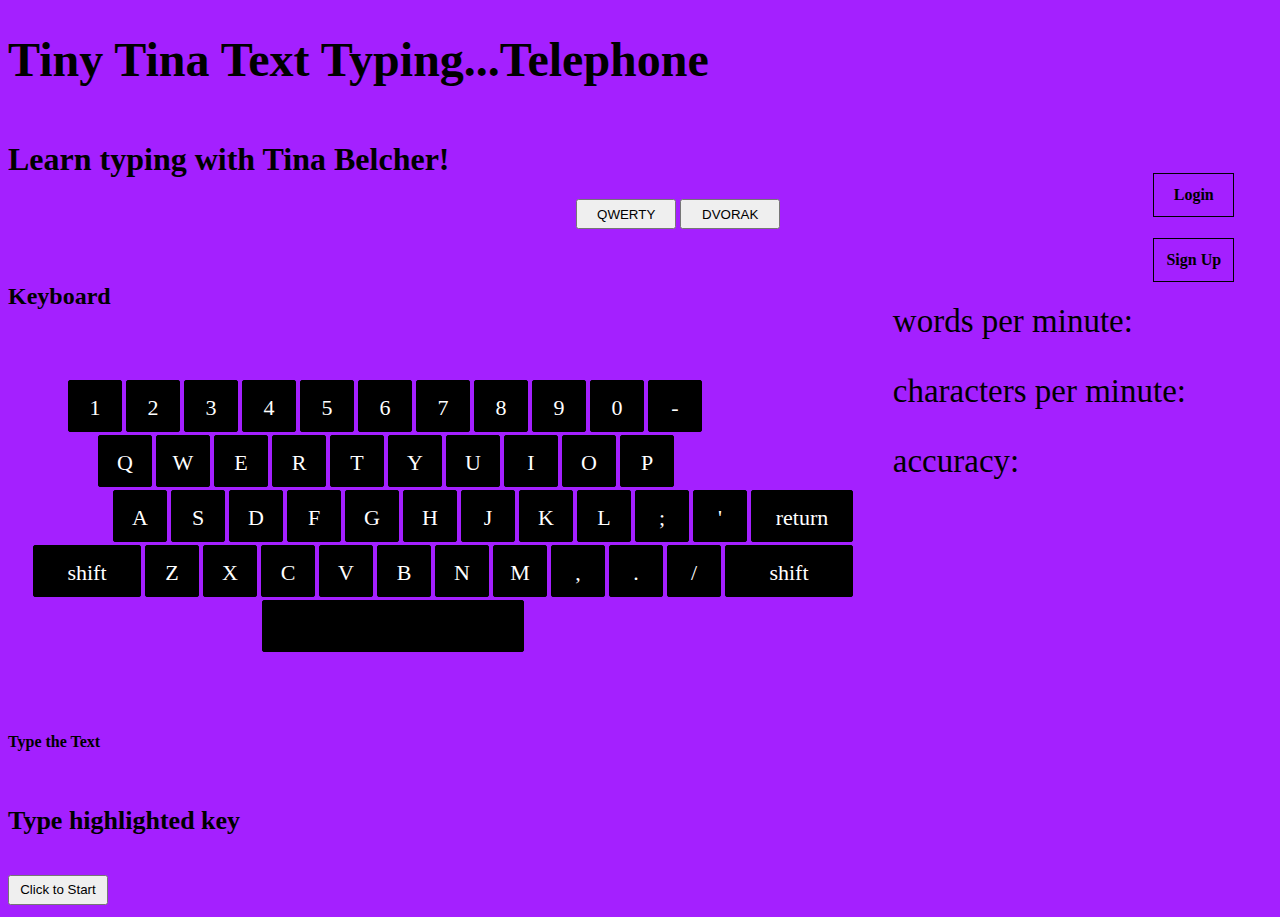
==== public/index.html @ f79e1a9d "change in folder structure" ====
<!DOCTYPE html>
	<html>
	<head>
		<!--	STYLESHEETS	-->
			<link rel='stylesheet' type='text/css' href='stylesheets/index.css'/>
			<link rel='stylesheet' type='text/css' href='stylesheets/keyboard.css'/>
			<link rel="stylesheet" type="text/css" href="stylesheets/login.css"/>
			<link rel='stylesheet' type='text/css' href='stylesheets/sections.css'/>
		<!--	JAVASCRIPT	-->
			<script type='text/javascript' src='libs/Chart.js'></script>
			<script type='text/javascript' src='libs/underscore.js'></script>
			<script type='text/javascript' src='libs/jquery.js'></script>
			<script type='text/javascript' src='libs/mousetrap.js'></script>
			<script type='text/javascript' src='js/statistics.js'></script>
			<script type="text/javascript" src='js/animate.js'></script>
			<script type='text/javascript' src='js/typing.js'></script>
			<script type="text/javascript" src='js/ddtype.js'></script>
			<script type='text/javascript' src='js/login.js'></script>
			<script type='text/javascript' src='js/partials.js'></script>
			<script type='text/javascript' src='js/myApp.js'></script>
			<script type='text/javascript' src='js/index.js'></script>
		<!--	  MISC		-->
	</head>
	<body>
		<h1 class='title'>Tiny Tina Text Typing...Telephone</h1>

		<div class='workspace'>


			<div class='section1'><h1>Learn typing with Tina Belcher!</h1>
				<div class='keyboard-select'>
					<button class='select-qwerty'>QWERTY</button>
					<button class='select-dvorak'>DVORAK</button>
				</div>
			</div>
			<div class='subsection3'>
				<header class='side-bar'>

				</header>
				<div class='stats'>
						<p class='stat-line'>words per minute: <span id='WPM'></span></p>
						<p class='stat-line'>characters per minute: <span id='CPM'></span></p>
						<p class='stat-line'>accuracy: <span id='accuracy'></span></p>
				</div>
			</div>
			<div class='section2'><h2>Keyboard</h2>
				<div class='keyboard'>	

				</div>
			</div>
			<div class='section4'><h4>Type the Text</h4>
				<div class='clock'>

				</div>	
				<div class='text-area'>
					<h4> Type highlighted key </h4>
					<div class = 'text-space'>
						<button class='start-button'>Click to Start</button>
					</div>
					<button class='restart-button'>Restart</button>
					<div class='text-response'>

					</div>
				</div>
			</div>
		</div>

	</body>

</html>
---- public/stylesheets/index.css ----
.test-space{
	height: 60px;
}

.title{
	font-size: 3em;
}

.stat-line{
	font-size: 33px;
}

.keyboard-select{
	float: right;
	right: 100px;
	position: relative;
}


html{
	background-color: #A420FF;
}

header{
	width: 100%;
	height: 100%;
	float: right;
	position: relative;
	margin-top: 2em;
}

button{
	display: inline-block;
	width: 100px;
	height: 30px;
}

.workspace{
	min-width: 1000px;
}

.ddtype{
	overflow: hidden;
	height: 80vh;
	width: 30%;
	display: inline-block;
	border: 1px solid black;
}

.ddkey{
	position: relative;
}

.ddchar{
	position: relative;
}

.buttons{
	float: right;
	position: relative;
	right: 10%;
	z-index: 1;
}

.text-space{
	overflow: hidden;
	white-space: nowrap;
}


.text-area{
	display: inline-block;
	width: 100%;
	font-size: 26px;
	font-family: Verdana;
	font-weight: 600;
}


.text-response{
	margin-top: 5px;
}

.char{
	display: inline-block;
	position: relative;
	margin: 4px;
}

.user-info{
	float: right;
	display: inline-block;
}
---- public/stylesheets/keyboard.css ----
#key_test{
	position: relative;
	left: 100px;
}

.keyboard{
	position: relative;
	width: 100%;
	display: inline-block;
	top: 50px;
}

.row{
	margin-bottom: 3px;
	position: relative;
}

.key_row0{
	left: 60px;
}

.key_row1{
	left: 90px;
}

.key_row2{
	left: 105px;
}

.key_row3{
	left: 25px;
}

.key#key_enter{
	width: 100px;
}

.key#key_shift{
	width: 126px;
}
.key#key_leftshift{
	width:	106px;
}

.key#key_space{
	left: 254px;
	width: 260px;
	height: 36px;
}

.key{
	font-size: 22px;
	position: relative;
	display: inline-block;
	height: 36px;
	width: 52px;
	border: 1px solid black;
	border-radius: 2px;
	padding-top: 14px;
	text-align: center;
	background-color: black;
	color: white;
}
---- public/stylesheets/login.css ----
.side-bar-button{
	text-align: center;
	padding: 12px;
	border: 1px solid black;
}

.form-div{
	border: 1px solid black;
	position: relative;
	width: 100%;
}

.form-input{
	position: relative;
	margin-left: 30px;
}

.form-button{
	text-align: center;
}

.identifier{
	margin-left: 10px;
}
---- public/stylesheets/sections.css ----
.subsection1-2{
	display: inline-block;
	float: left;
	width: 64%;
	display: inline-block;
}
.subsection3{
	display: inline-block;
	float: right;
	width: 30%;
	display: inline-block;
}
.section1{
	display: inline-block;
	width: 69%;
	height: 9em;
	vertical-align: top;
}
.section2{
	display: inline-block;
	box-sizing: border-box;
	width: 70%;
	height: 28em;
	vertical-align: top;
}
.section3{
	display: inline-block;
	width: 100%;
	height: 30em;
}
.section4{
	display: inline-block;
	width: 100%;
	height: 9em;
}
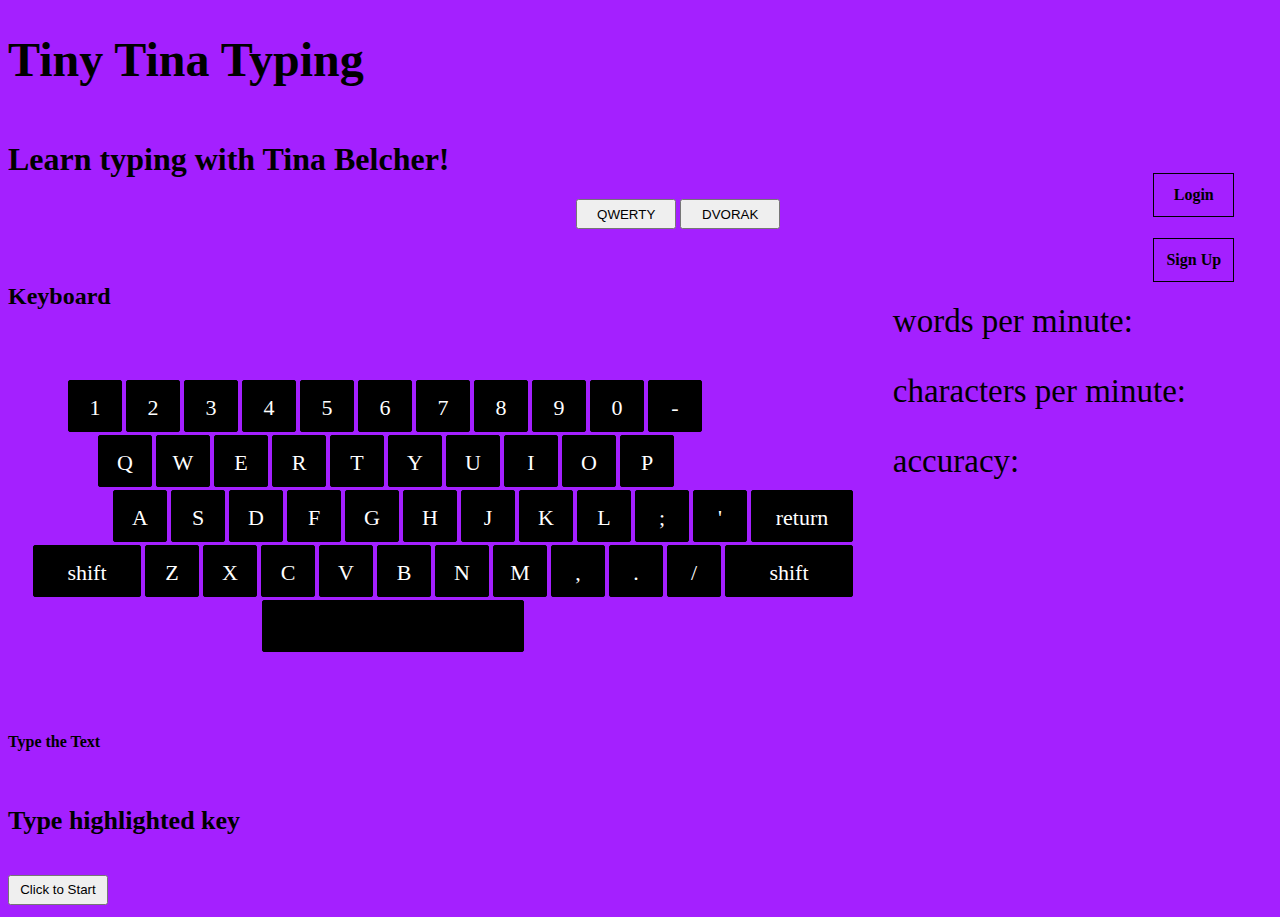
==== commit fbe01613: "name change" ====
--- a/public/index.html
+++ b/public/index.html
@@ -22,7 +22,7 @@
 		<!--	  MISC		-->
 	</head>
 	<body>
-		<h1 class='title'>Tiny Tina Text Typing...Telephone</h1>
+		<h1 class='title'>Tiny Tina Typing</h1>
 
 		<div class='workspace'>
 
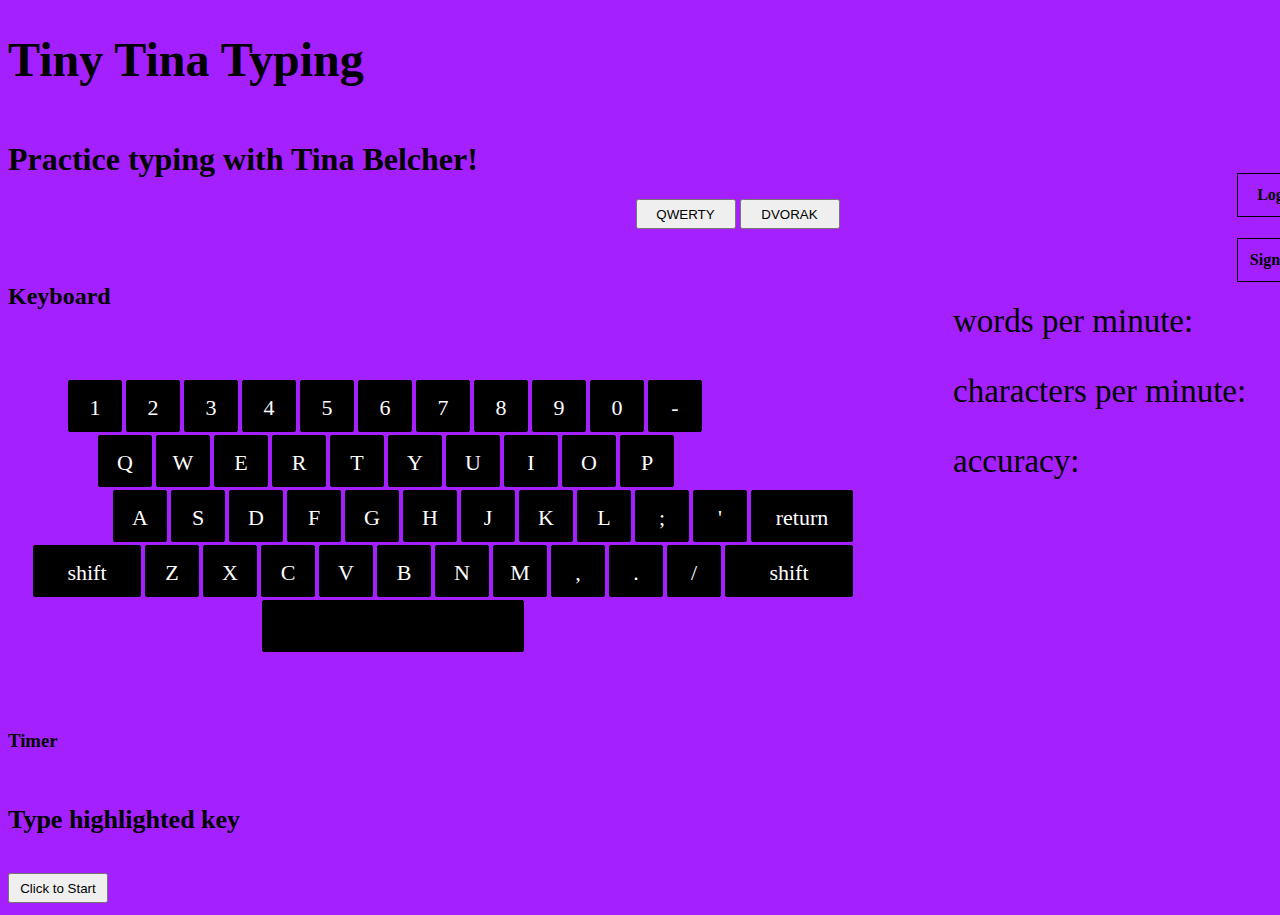
==== commit 2fe3ee5a: "removed headers and changed some font-sizes'" ====
--- a/public/index.html
+++ b/public/index.html
@@ -1,5 +1,5 @@
 <!DOCTYPE html>
-	<html>
+<html>
 	<head>
 		<!--	STYLESHEETS	-->
 			<link rel='stylesheet' type='text/css' href='stylesheets/index.css'/>
@@ -25,9 +25,7 @@
 		<h1 class='title'>Tiny Tina Typing</h1>
 
 		<div class='workspace'>
-
-
-			<div class='section1'><h1>Learn typing with Tina Belcher!</h1>
+			<div class='section1'><h1>Practice typing with Tina Belcher!</h1>
 				<div class='keyboard-select'>
 					<button class='select-qwerty'>QWERTY</button>
 					<button class='select-dvorak'>DVORAK</button>
@@ -48,9 +46,9 @@
 
 				</div>
 			</div>
-			<div class='section4'><h4>Type the Text</h4>
+			<div class='section4'>
+				<h3>Timer</h3>
 				<div class='clock'>
-
 				</div>	
 				<div class='text-area'>
 					<h4> Type highlighted key </h4>
@@ -58,9 +56,6 @@
 						<button class='start-button'>Click to Start</button>
 					</div>
 					<button class='restart-button'>Restart</button>
-					<div class='text-response'>
-
-					</div>
 				</div>
 			</div>
 		</div>
--- a/public/stylesheets/index.css
+++ b/public/stylesheets/index.css
@@ -37,7 +37,7 @@
 }
 
 .workspace{
-	min-width: 1000px;
+	width: 1350px;
 }
 
 .ddtype{
@@ -90,6 +90,6 @@
 
 .user-info{
 	float: right;
-	display: inline-block;
+	display: block;
 }
 
--- a/public/stylesheets/login.css
+++ b/public/stylesheets/login.css
@@ -1,3 +1,17 @@
+
+.username-header{
+	margin-right: 50px;
+  display: inline-block;
+  font-size: 2em
+}
+
+.sidebar-username{
+	font-size: 2em;
+}
+
+.logout{
+	float: right;
+}
 
 .side-bar-button{
 	text-align: center;
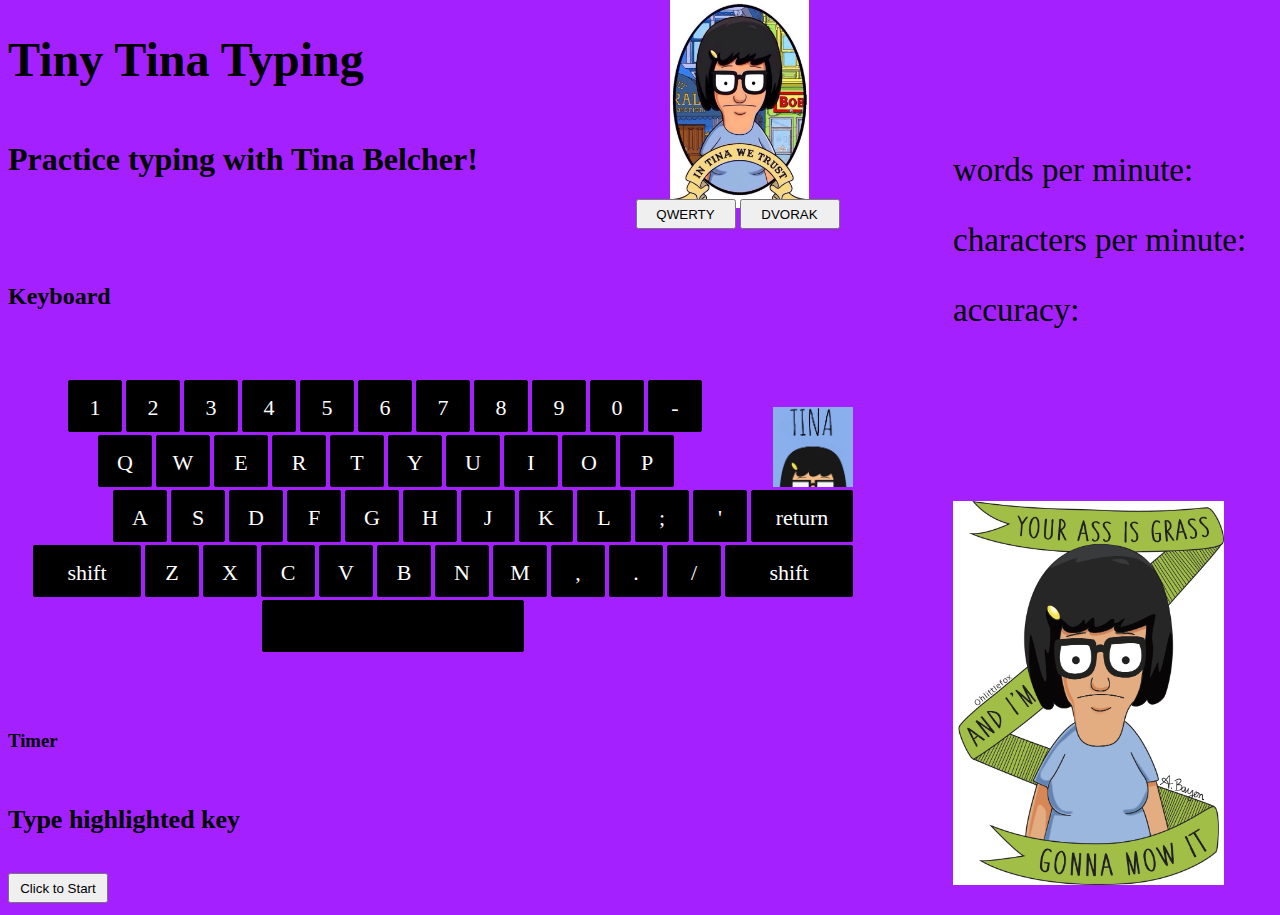
==== commit 8c4a1769: "added tina images!" ====
--- a/public/index.html
+++ b/public/index.html
@@ -23,6 +23,7 @@
 	</head>
 	<body>
 		<h1 class='title'>Tiny Tina Typing</h1>
+		<img class='in-tina' src='img/in_tina.jpg'/>
 
 		<div class='workspace'>
 			<div class='section1'><h1>Practice typing with Tina Belcher!</h1>
@@ -42,6 +43,7 @@
 				</div>
 			</div>
 			<div class='section2'><h2>Keyboard</h2>
+				<img class='tina-head' src='img/tina_head.jpg'/>
 				<div class='keyboard'>	
 
 				</div>
--- a/public/stylesheets/index.css
+++ b/public/stylesheets/index.css
@@ -64,6 +64,7 @@
 }
 
 .text-space{
+	width: 920px;
 	overflow: hidden;
 	white-space: nowrap;
 }
@@ -93,3 +94,22 @@
 	display: block;
 }
 
+.tina-head{
+	width: 5em;
+	top: 407px;
+	left: 773px;
+	position: absolute;
+}
+
+.in-tina{
+	top: 0;
+	height: 13em;
+	left: 670px;
+	position: absolute
+}
+
+.tina-tina{
+	top: 350px;
+	height: 24em;
+	position: absolute;
+}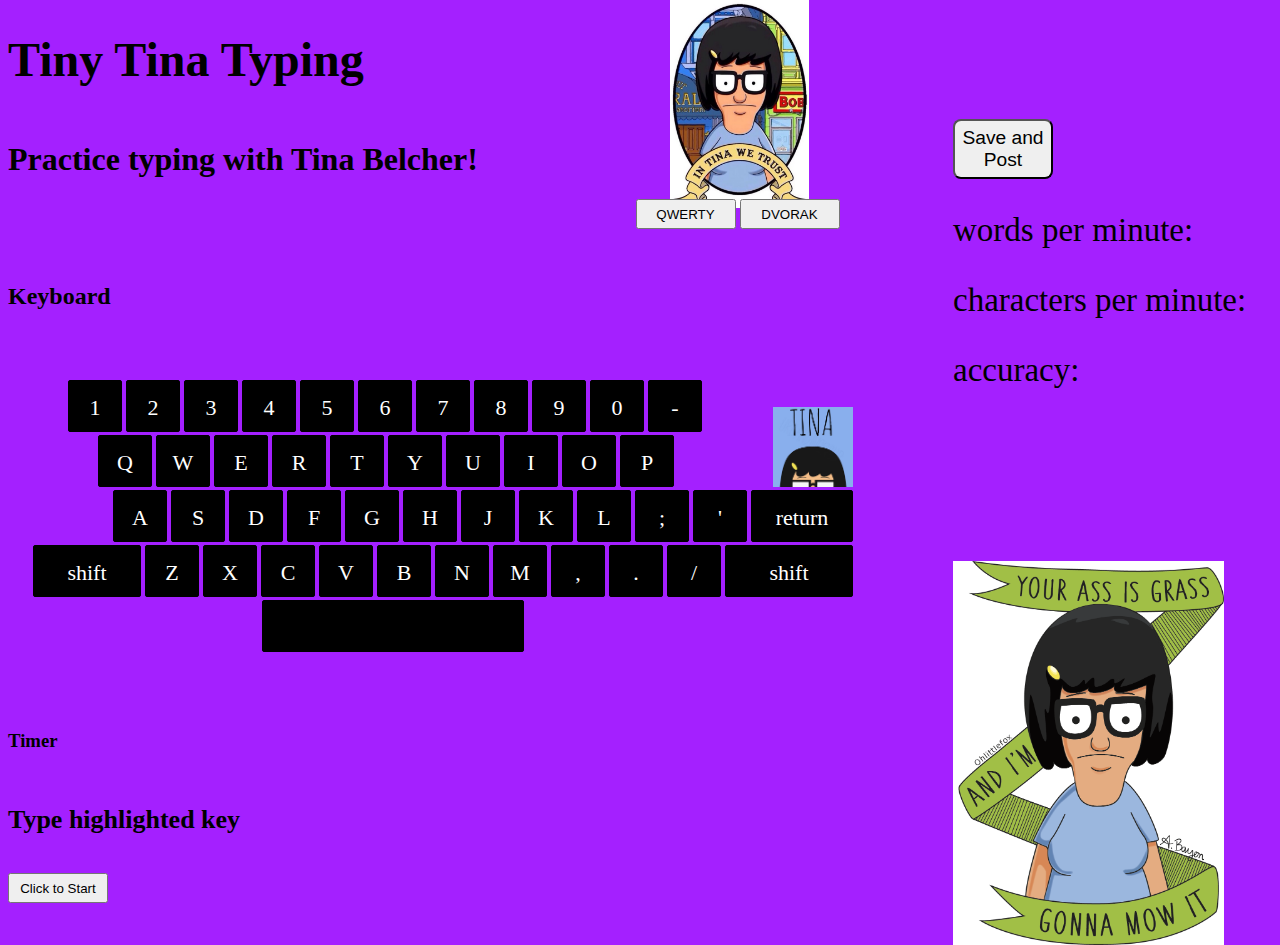
==== commit ed8e1078: "final presentation commit" ====
--- a/public/index.html
+++ b/public/index.html
@@ -6,13 +6,16 @@
 			<link rel='stylesheet' type='text/css' href='stylesheets/keyboard.css'/>
 			<link rel="stylesheet" type="text/css" href="stylesheets/login.css"/>
 			<link rel='stylesheet' type='text/css' href='stylesheets/sections.css'/>
+			<link rel='stylesheet' type='text/css' href='stylesheets/leaderboard.css'/>
 		<!--	JAVASCRIPT	-->
 			<script type='text/javascript' src='libs/Chart.js'></script>
+			<script type='text/javascript' src='libs/handlebars.js'></script>
 			<script type='text/javascript' src='libs/underscore.js'></script>
 			<script type='text/javascript' src='libs/jquery.js'></script>
 			<script type='text/javascript' src='libs/mousetrap.js'></script>
 			<script type='text/javascript' src='js/statistics.js'></script>
 			<script type="text/javascript" src='js/animate.js'></script>
+			<script type="text/javascript" src='js/session.js'></script>
 			<script type='text/javascript' src='js/typing.js'></script>
 			<script type="text/javascript" src='js/ddtype.js'></script>
 			<script type='text/javascript' src='js/login.js'></script>
@@ -33,6 +36,7 @@
 				</div>
 			</div>
 			<div class='subsection3'>
+				<button class='save-session'>Save and Post</button>
 				<header class='side-bar'>
 
 				</header>
@@ -44,7 +48,10 @@
 			</div>
 			<div class='section2'><h2>Keyboard</h2>
 				<img class='tina-head' src='img/tina_head.jpg'/>
-				<div class='keyboard'>	
+				<div class='keyboard keyboard-qwerty'>	
+
+				</div>
+				<div class='keyboard keyboard-dvorak'>
 
 				</div>
 			</div>
@@ -60,6 +67,8 @@
 					<button class='restart-button'>Restart</button>
 				</div>
 			</div>
+			<div class='leaderboard-div'>
+			</div>
 		</div>
 
 	</body>
--- a/public/stylesheets/index.css
+++ b/public/stylesheets/index.css
@@ -1,3 +1,8 @@
+.save-session{
+	height: 60px;
+	border-radius: 8px;
+	font-size: 1.2em;
+}
 
 .test-space{
 	height: 60px;
--- a/public/stylesheets/login.css
+++ b/public/stylesheets/login.css
@@ -1,8 +1,8 @@
 
 .username-header{
 	margin-right: 50px;
-  display: inline-block;
-  font-size: 2em
+	display: inline-block;
+	font-size: 2em
 }
 
 .sidebar-username{
--- a/public/stylesheets/leaderboard.css
+++ b/public/stylesheets/leaderboard.css
@@ -0,0 +1,4 @@
+.leaderboard{
+	width: 240px;
+	height: 400px;
+}